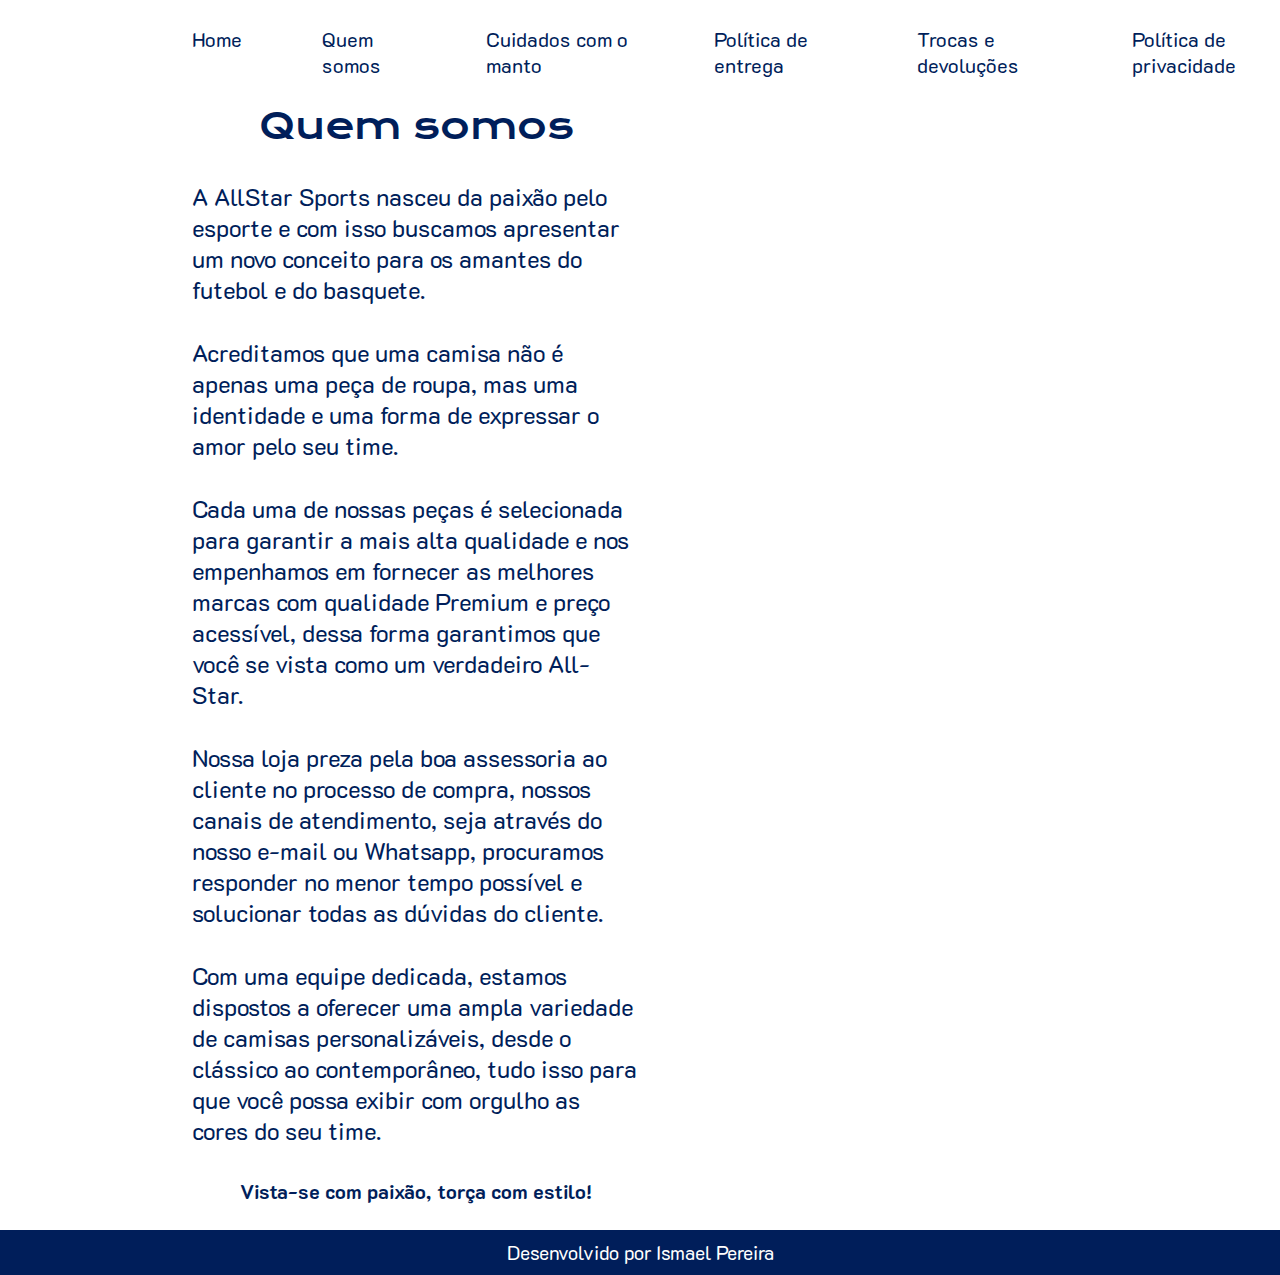
==== about.html @ fbf481ee "Add files via upload" ====
<!DOCTYPE html>
<html lang="pt-br">
<head>
    <meta charset="UTF-8">
    <meta name="viewport" content="width=device-width, initial-scale=1.0">
    <title>Quem Somos</title>
    <link rel="stylesheet" href="./Styles/style.css">
</head>
<body>
    <header class="cabecalho">
        <nav class="menu">
            <a class="link" href="index.html">Home</a>
            <a class="link" href="about.html">Quem somos</a>
            <a class="link" href="cuidados.html">Cuidados com o manto</a>
            <a class="link" href="entrega.html">Política de entrega</a>
            <a class="link" href="https://docs.google.com/document/d/16BdCM0QLnlxiwGYo5AKCnX7BhLCR7KletOCziFdd_so/edit#heading=h.4uhtc0fhpcfy">Trocas e devoluções</a>
            <a class="link" href="https://docs.google.com/document/d/1UWhBYEKNgHLGTJwA_RYU9WpCtRvELtbjgNDIf7aUk-k/edit#heading=h.oc21qaqm6qbm">Política de privacidade</a>
        </nav>
    </header>
    <main class="conteudo">
        <section class="apresentacao">
            <div class="botoes">
            <h1 class="titulo">Quem somos</h1>
            <p class="paragrafo">A AllStar Sports nasceu da paixão pelo esporte e com isso buscamos apresentar um novo conceito para os amantes do futebol e do basquete.</p>
            <p class="paragrafo">Acreditamos que uma camisa não é apenas uma peça de roupa, mas uma identidade e uma forma de expressar o amor pelo seu time.</p> 
            <p class="paragrafo">Cada uma de nossas peças é selecionada para garantir a mais alta qualidade e nos empenhamos em fornecer as melhores marcas com qualidade Premium e preço acessível, dessa forma garantimos que você se vista como um verdadeiro All-Star.</p>
            <p class="paragrafo">Nossa loja preza pela boa assessoria ao cliente no processo de compra, nossos canais de atendimento, seja através do nosso e-mail ou Whatsapp, procuramos responder no menor tempo possível e solucionar todas as dúvidas do cliente.</p>
            <p class="paragrafo">Com uma equipe dedicada, estamos dispostos a oferecer uma ampla variedade de camisas personalizáveis, desde o clássico ao contemporâneo, tudo isso para que você possa exibir com orgulho as cores do seu time.</p>
            <h2 class="subtitulo">Vista-se com paixão, torça com estilo!</h2>
        </div>
        </section>
    </main>
    <footer class="rodape">
        <p>Desenvolvido por Ismael Pereira</p>
    </footer>
</body>
</html>
---- Styles/style.css ----
@import url('https://fonts.googleapis.com/css2?family=K2D:ital,wght@0,100;0,200;0,300;0,400;0,500;0,600;0,700;0,800;1,100;1,200;1,300;1,400;1,500;1,600;1,700;1,800&family=Krona+One&display=swap');
 
*{
  margin: 0;
  padding: 0;
}
  
  body{
    box-sizing: border-box;
    background-color: #ffffff;
    color: #001e5a;
  }

  .destaque{
    color: #00afef;
  }

  .conteudo{
    padding: 2% 15%;
    display: flex;
    align-items: center;
    justify-content: space-between;
    gap: 20px;
  }

  .apresentacao{
    width: 50%;
    display: flex;
    flex-direction: column;
    gap: 40px;
  }

  .titulo{
    font-size: 2.25rem;
    font-family: "Krona One", sans-serif;
    font-weight: 400;
  }

  .paragrafo{
    font-size: 1.5rem;
    font-family: "K2D", sans-serif;
  }

  .botoes{
    display: flex;
    flex-direction: column;
    justify-content: space-between;
    align-items: center;
    gap: 32px;
    font-size: 1.5rem;
  }

  .botao{
    display: flex;
    justify-content: center;
    gap: 5px;
    text-align: center;
    border-radius: 8px;
    font-size: 1.5rem;
    padding: 8px;
    text-decoration: none;
    color: #001e5a;
    font-family: "Krona One", sans-serif;
    font-weight: 400;
    border-width: 2px;
    border-style: solid;
    border-color: #001e5a;
  }

  .subtitulo{
    font-family: "K2D", sans-serif;
    font-size: 1.25rem;
  }

  .botao:hover{
    background-color: #00afef;
  }

  .rodape{
    padding: 10px;
    background-color: #001e5a;
    color: #ffffff;
    text-align: center;
    font-family: "K2D", sans-serif;
    font-size: 1.2rem;
  }

  .logo{
    width: 50%;
  }

  .cabecalho{
    padding: 2% 0 0 15%;
  }

  .link{
    color: #001e5a;
    font-family: "K2D", sans-serif;
    font-size: 1.25rem;
    text-decoration: none;
  }

  .menu{
    display: flex;
    gap: 80px;
  }

  @media (max-width: 1200px){
    
    .conteudo{
        flex-direction: column-reverse;
        padding: 5%;
    }

    .cabecalho{
        padding: 10%;
    }

    .menu{
        justify-content: center;
    }

    .apresentacao{
        width: auto;
    }
  }
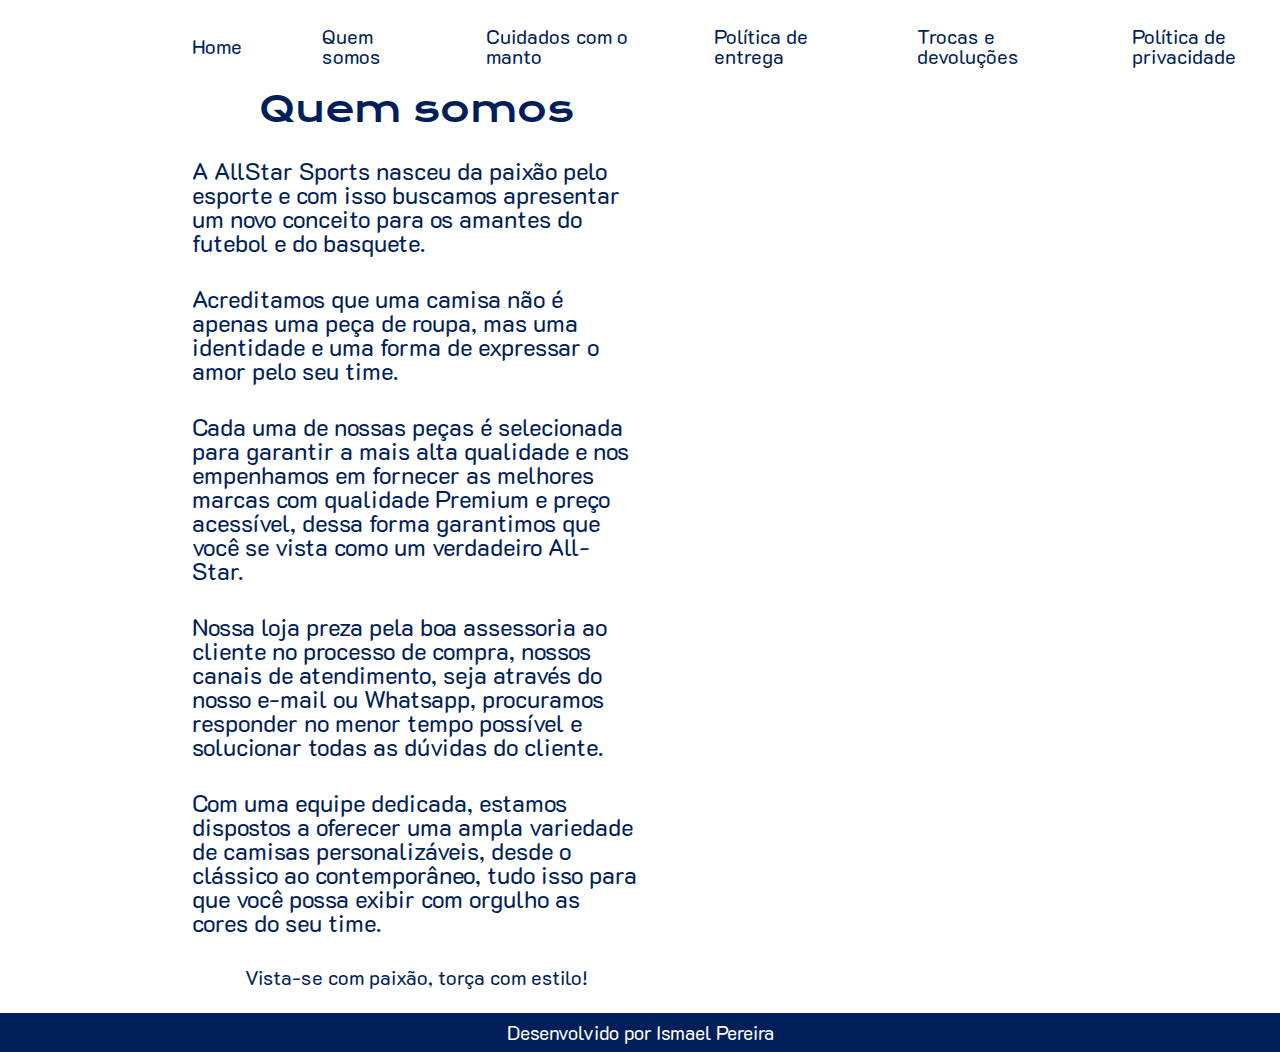
==== commit 945480ea: "Add files via upload" ====
--- a/about.html
+++ b/about.html
@@ -4,7 +4,9 @@
     <meta charset="UTF-8">
     <meta name="viewport" content="width=device-width, initial-scale=1.0">
     <title>Quem Somos</title>
+    <link rel="stylesheet" href="./Styles/reset.css">
     <link rel="stylesheet" href="./Styles/style.css">
+    <link rel="icon" type="image/x-icon" href="Assets/logodegrade.png">
 </head>
 <body>
     <header class="cabecalho">
--- a/Styles/style.css
+++ b/Styles/style.css
@@ -91,6 +91,8 @@
 
   .cabecalho{
     padding: 2% 0 0 15%;
+    display: flex;
+    justify-content: space-between;
   }
 
   .link{
@@ -98,11 +100,13 @@
     font-family: "K2D", sans-serif;
     font-size: 1.25rem;
     text-decoration: none;
+    background-position: center;
   }
 
   .menu{
     display: flex;
     gap: 80px;
+    align-items: center;
   }
 
   @media (max-width: 1200px){
@@ -113,7 +117,7 @@
     }
 
     .cabecalho{
-        padding: 10%;
+        padding: 5%;
     }
 
     .menu{
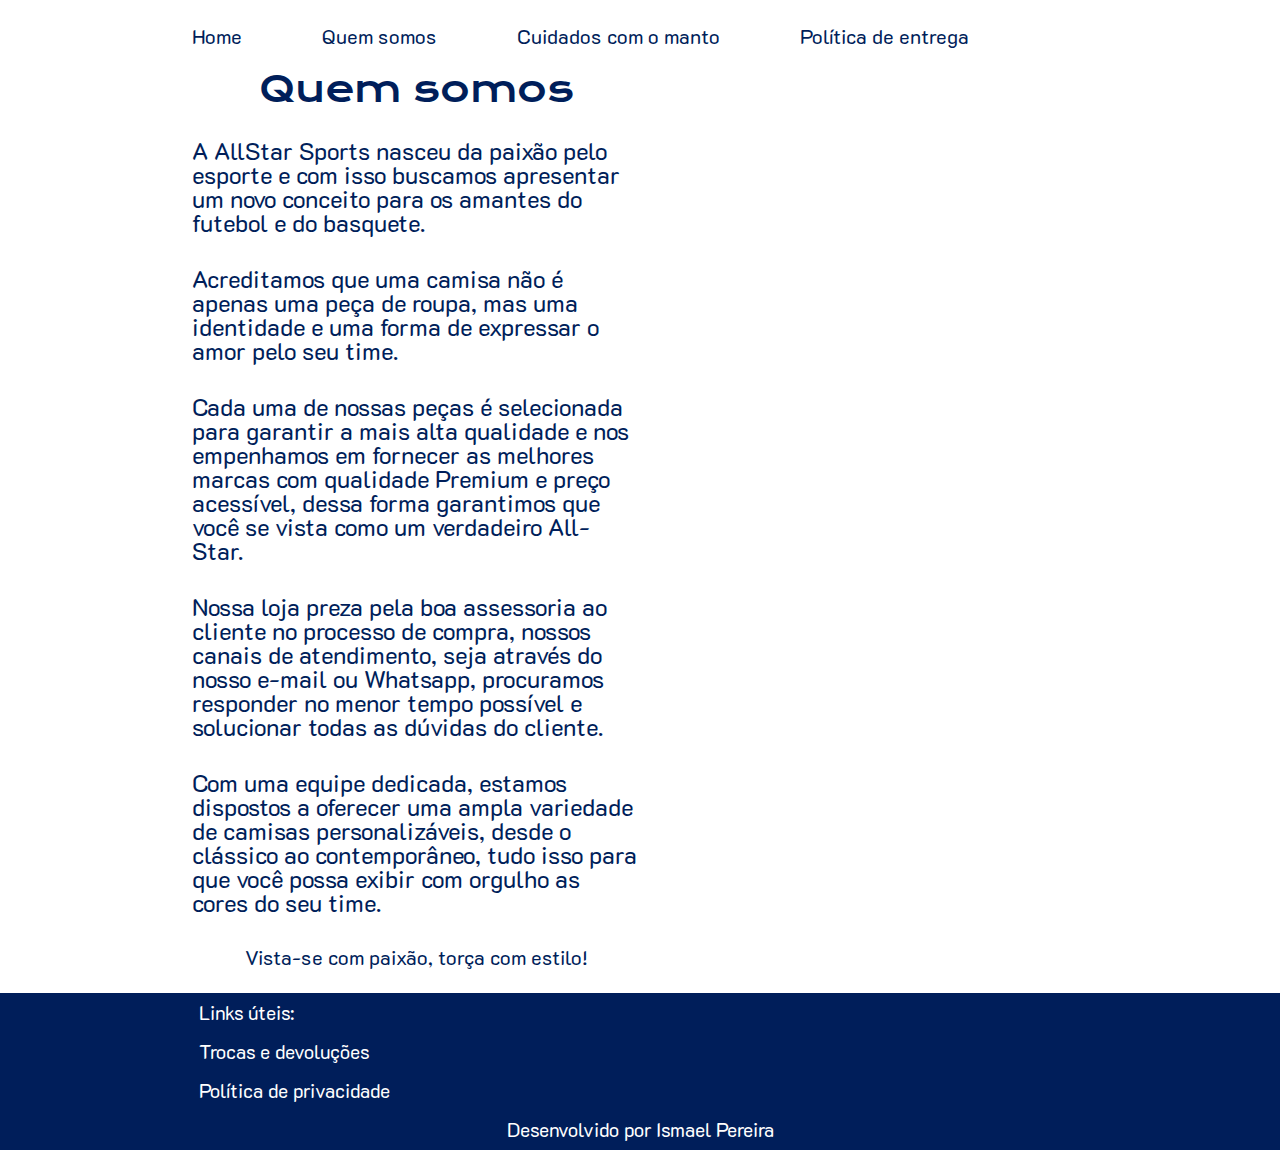
==== commit 46abcbf8: "Add files via upload" ====
--- a/about.html
+++ b/about.html
@@ -15,8 +15,6 @@
             <a class="link" href="about.html">Quem somos</a>
             <a class="link" href="cuidados.html">Cuidados com o manto</a>
             <a class="link" href="entrega.html">Política de entrega</a>
-            <a class="link" href="https://docs.google.com/document/d/16BdCM0QLnlxiwGYo5AKCnX7BhLCR7KletOCziFdd_so/edit#heading=h.4uhtc0fhpcfy">Trocas e devoluções</a>
-            <a class="link" href="https://docs.google.com/document/d/1UWhBYEKNgHLGTJwA_RYU9WpCtRvELtbjgNDIf7aUk-k/edit#heading=h.oc21qaqm6qbm">Política de privacidade</a>
         </nav>
     </header>
     <main class="conteudo">
@@ -33,6 +31,9 @@
         </section>
     </main>
     <footer class="rodape">
+        <h2 class="link_rodape">Links úteis:</h2>
+        <a class="link_rodape" href="https://docs.google.com/document/d/16BdCM0QLnlxiwGYo5AKCnX7BhLCR7KletOCziFdd_so/edit#heading=h.4uhtc0fhpcfy">Trocas e devoluções</a>
+        <a class="link_rodape" href="https://docs.google.com/document/d/1UWhBYEKNgHLGTJwA_RYU9WpCtRvELtbjgNDIf7aUk-k/edit#heading=h.oc21qaqm6qbm">Política de privacidade</a>
         <p>Desenvolvido por Ismael Pereira</p>
     </footer>
 </body>
--- a/Styles/style.css
+++ b/Styles/style.css
@@ -83,6 +83,10 @@
     text-align: center;
     font-family: "K2D", sans-serif;
     font-size: 1.2rem;
+    display: flex;
+    justify-content: space-between;
+    flex-direction: column;
+    gap: 20px;
   }
 
   .logo{
@@ -109,6 +113,14 @@
     align-items: center;
   }
 
+  .link_rodape{
+    font-family: "K2D", sans-serif;
+    text-decoration: none;
+    color: #ffffff;
+    display: flex; 
+    padding-left: 15%; 
+  }
+
   @media (max-width: 1200px){
     
     .conteudo{
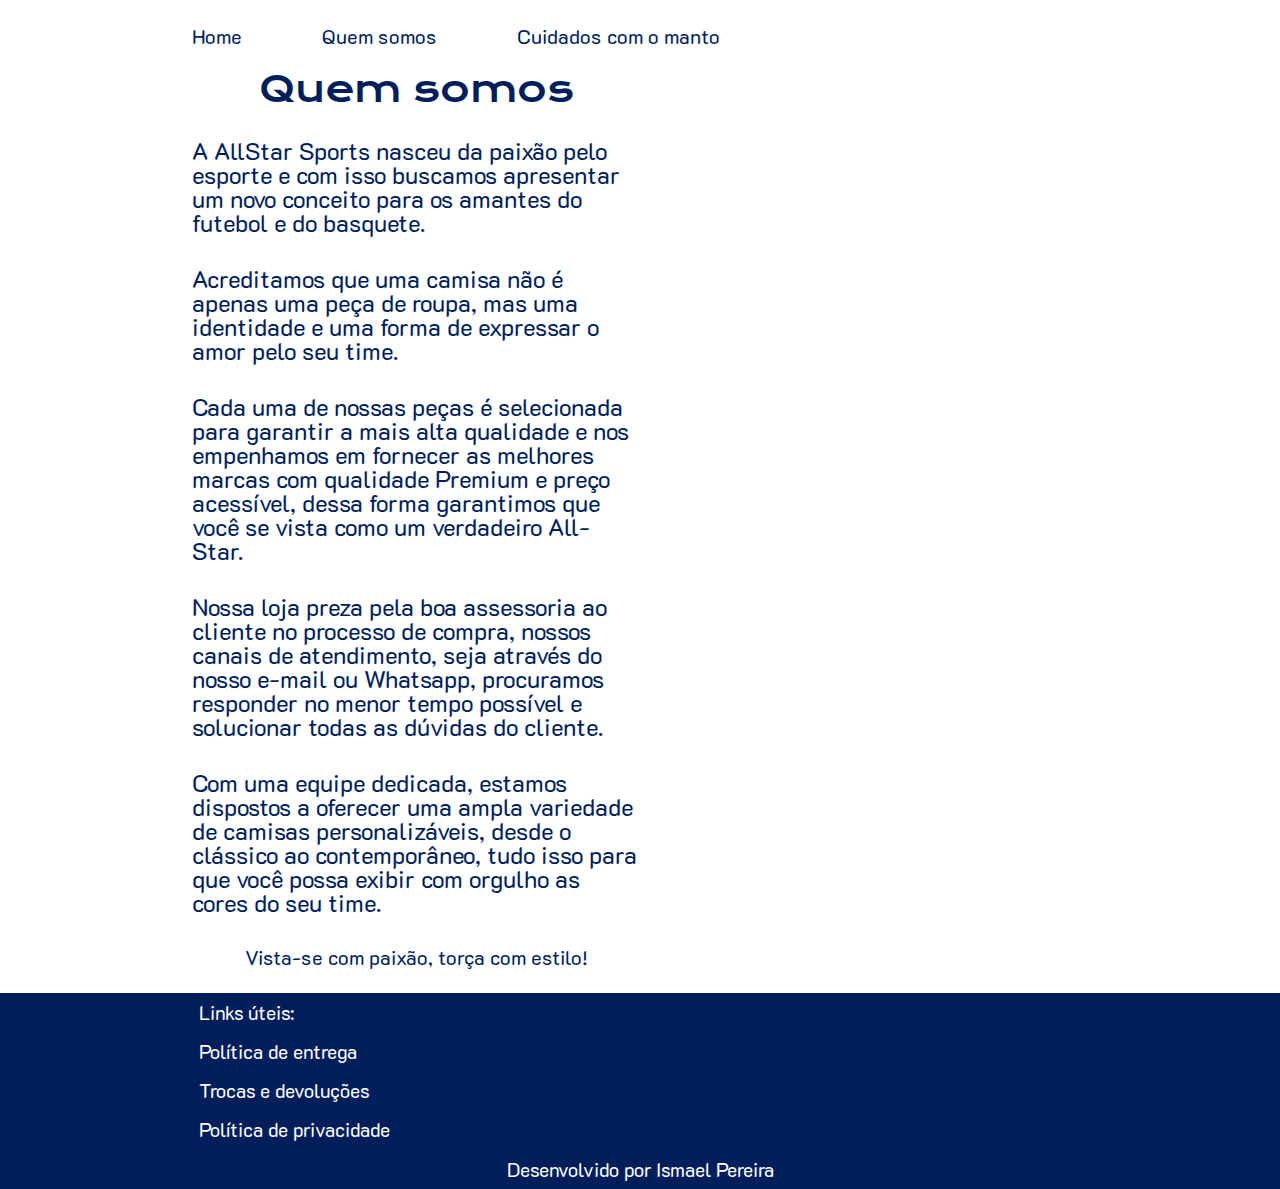
==== commit caad7b20: "Add files via upload" ====
--- a/about.html
+++ b/about.html
@@ -6,7 +6,7 @@
     <title>Quem Somos</title>
     <link rel="stylesheet" href="./Styles/reset.css">
     <link rel="stylesheet" href="./Styles/style.css">
-    <link rel="icon" type="image/x-icon" href="Assets/logodegrade.png">
+    <link rel="icon" type="image/x-icon" href="./Assets/logocorunica.png">
 </head>
 <body>
     <header class="cabecalho">
@@ -14,7 +14,6 @@
             <a class="link" href="index.html">Home</a>
             <a class="link" href="about.html">Quem somos</a>
             <a class="link" href="cuidados.html">Cuidados com o manto</a>
-            <a class="link" href="entrega.html">Política de entrega</a>
         </nav>
     </header>
     <main class="conteudo">
@@ -32,6 +31,7 @@
     </main>
     <footer class="rodape">
         <h2 class="link_rodape">Links úteis:</h2>
+        <a class="link_rodape" href="entrega.html">Política de entrega</a> 
         <a class="link_rodape" href="https://docs.google.com/document/d/16BdCM0QLnlxiwGYo5AKCnX7BhLCR7KletOCziFdd_so/edit#heading=h.4uhtc0fhpcfy">Trocas e devoluções</a>
         <a class="link_rodape" href="https://docs.google.com/document/d/1UWhBYEKNgHLGTJwA_RYU9WpCtRvELtbjgNDIf7aUk-k/edit#heading=h.oc21qaqm6qbm">Política de privacidade</a>
         <p>Desenvolvido por Ismael Pereira</p>
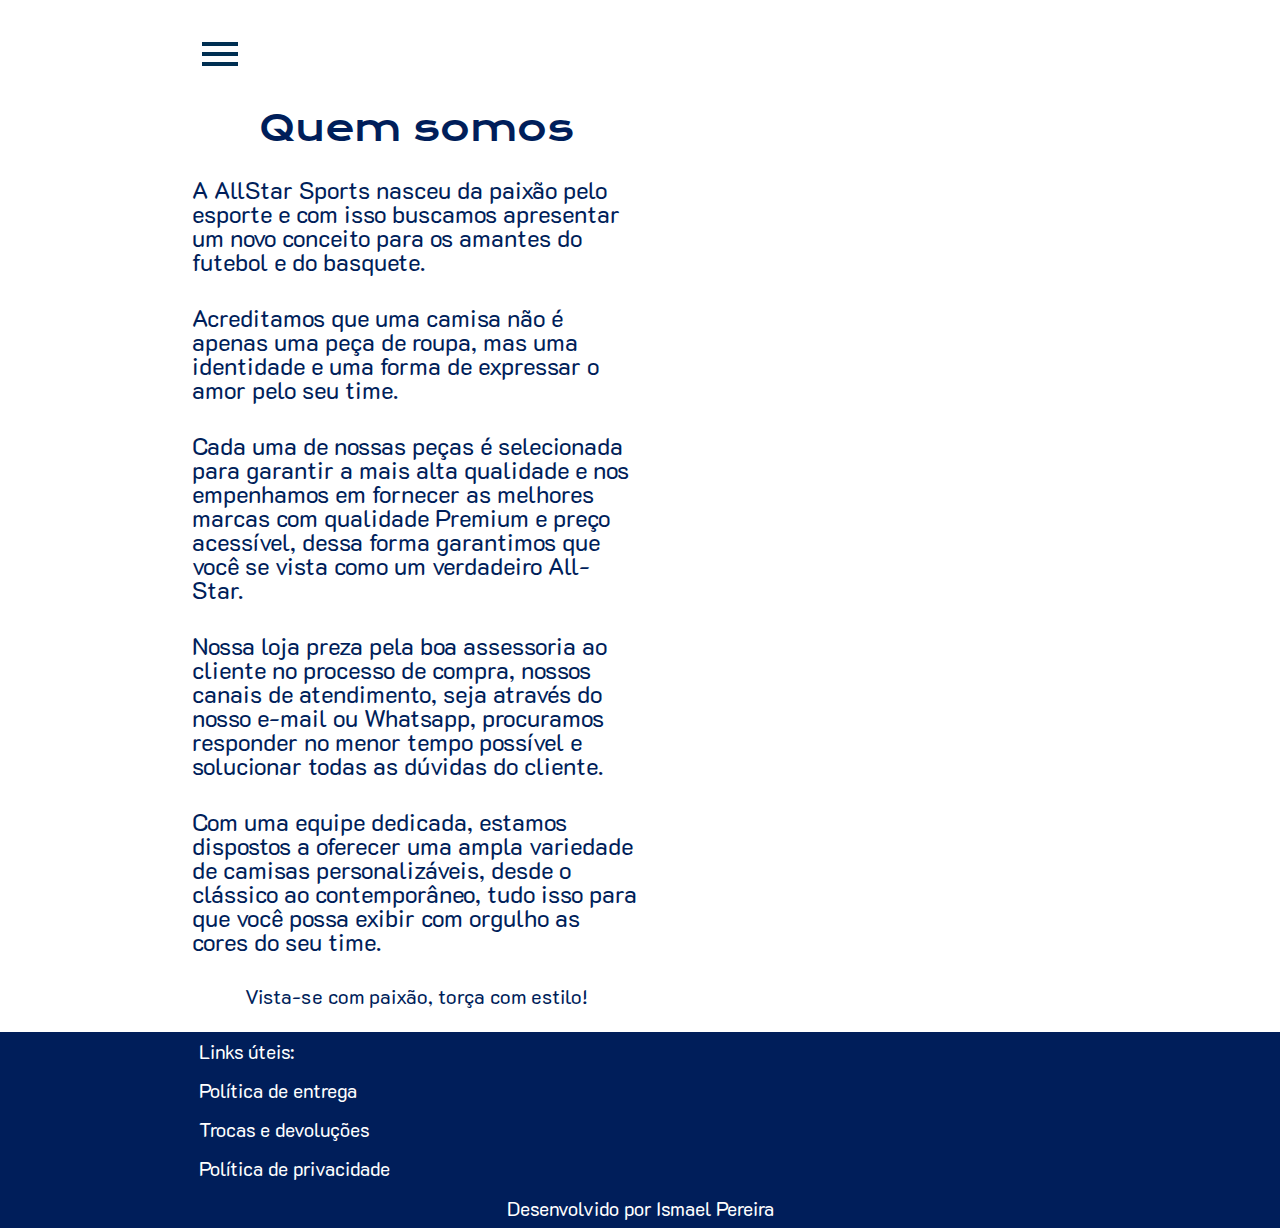
==== commit 04b8d72d: "Add files via upload" ====
--- a/about.html
+++ b/about.html
@@ -10,11 +10,20 @@
 </head>
 <body>
     <header class="cabecalho">
-        <nav class="menu">
-            <a class="link" href="index.html">Home</a>
-            <a class="link" href="about.html">Quem somos</a>
-            <a class="link" href="cuidados.html">Cuidados com o manto</a>
-        </nav>
+        <div class="container">
+            <input type="checkbox" id="menu" class="container_botao">
+            <label for="menu">
+                <span class="cabecalho_menu-hamburguer container_imagem"></span> 
+            </label>
+            <ul class="lista-menu">
+                <li class="lista-menu_item"><a href="/index.html" class="lista-menu_link">Home</a></li>
+                <li class="lista-menu_item"><a href="/about.html" class="lista-menu_link">Sobre nós</a></li>
+                <li class="lista-menu_item"><a href="/cuidados.html" class="lista-menu_link">Cuidados com o manto</a></li>
+                <li class="lista-menu_item"><a href="/entrega.html" class="lista-menu_link">Política de entrega</a></li>
+                <li class="lista-menu_item"><a href="https://docs.google.com/document/d/16BdCM0QLnlxiwGYo5AKCnX7BhLCR7KletOCziFdd_so/edit#heading=h.4uhtc0fhpcfy" class="lista-menu_link">Trocas e devoluções</a></li>
+                <li class="lista-menu_item"><a href="https://docs.google.com/document/d/1UWhBYEKNgHLGTJwA_RYU9WpCtRvELtbjgNDIf7aUk-k/edit#heading=h.oc21qaqm6qbm" class="lista-menu_link">Política de privacidade</a></li>
+            </ul>
+        </div>
     </header>
     <main class="conteudo">
         <section class="apresentacao">
--- a/Styles/style.css
+++ b/Styles/style.css
@@ -1,10 +1,7 @@
 @import url('https://fonts.googleapis.com/css2?family=K2D:ital,wght@0,100;0,200;0,300;0,400;0,500;0,600;0,700;0,800;1,100;1,200;1,300;1,400;1,500;1,600;1,700;1,800&family=Krona+One&display=swap');
- 
-*{
-  margin: 0;
-  padding: 0;
-}
-  
+
+@import url(/Styles/cabecalho.css);
+
   body{
     box-sizing: border-box;
     background-color: #ffffff;
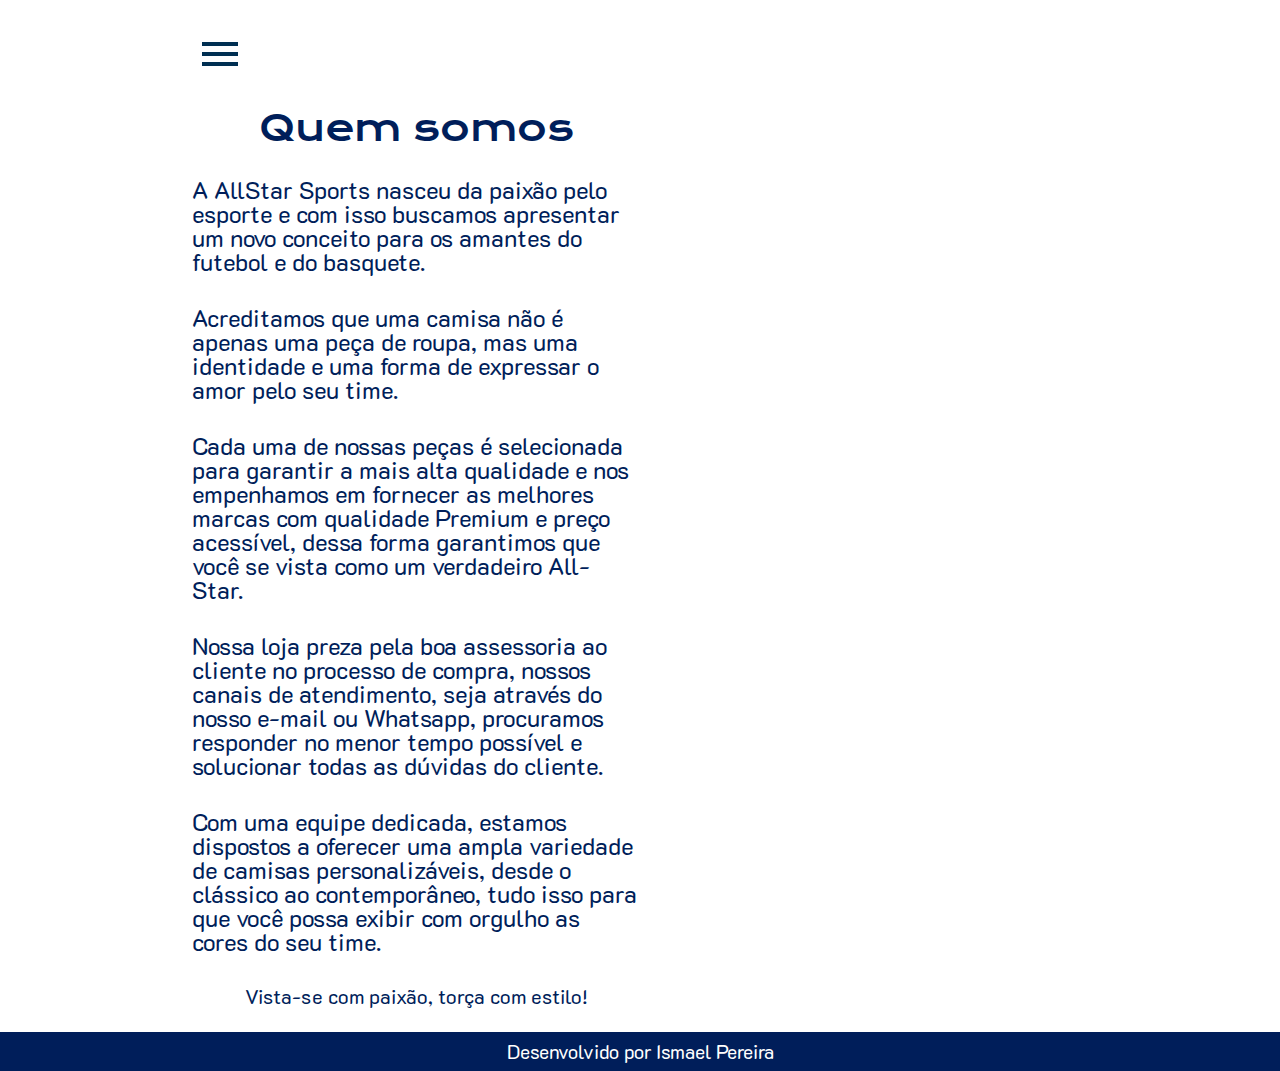
==== commit 094ca42a: "Add files via upload" ====
--- a/about.html
+++ b/about.html
@@ -20,7 +20,7 @@
                 <li class="lista-menu_item"><a href="/about.html" class="lista-menu_link">Sobre nós</a></li>
                 <li class="lista-menu_item"><a href="/cuidados.html" class="lista-menu_link">Cuidados com o manto</a></li>
                 <li class="lista-menu_item"><a href="/entrega.html" class="lista-menu_link">Política de entrega</a></li>
-                <li class="lista-menu_item"><a href="https://docs.google.com/document/d/16BdCM0QLnlxiwGYo5AKCnX7BhLCR7KletOCziFdd_so/edit#heading=h.4uhtc0fhpcfy" class="lista-menu_link">Trocas e devoluções</a></li>
+                <li class="lista-menu_item"><a href="/trocas.html" class="lista-menu_link">Trocas e devoluções</a></li>
                 <li class="lista-menu_item"><a href="https://docs.google.com/document/d/1UWhBYEKNgHLGTJwA_RYU9WpCtRvELtbjgNDIf7aUk-k/edit#heading=h.oc21qaqm6qbm" class="lista-menu_link">Política de privacidade</a></li>
             </ul>
         </div>
@@ -39,10 +39,6 @@
         </section>
     </main>
     <footer class="rodape">
-        <h2 class="link_rodape">Links úteis:</h2>
-        <a class="link_rodape" href="entrega.html">Política de entrega</a> 
-        <a class="link_rodape" href="https://docs.google.com/document/d/16BdCM0QLnlxiwGYo5AKCnX7BhLCR7KletOCziFdd_so/edit#heading=h.4uhtc0fhpcfy">Trocas e devoluções</a>
-        <a class="link_rodape" href="https://docs.google.com/document/d/1UWhBYEKNgHLGTJwA_RYU9WpCtRvELtbjgNDIf7aUk-k/edit#heading=h.oc21qaqm6qbm">Política de privacidade</a>
         <p>Desenvolvido por Ismael Pereira</p>
     </footer>
 </body>
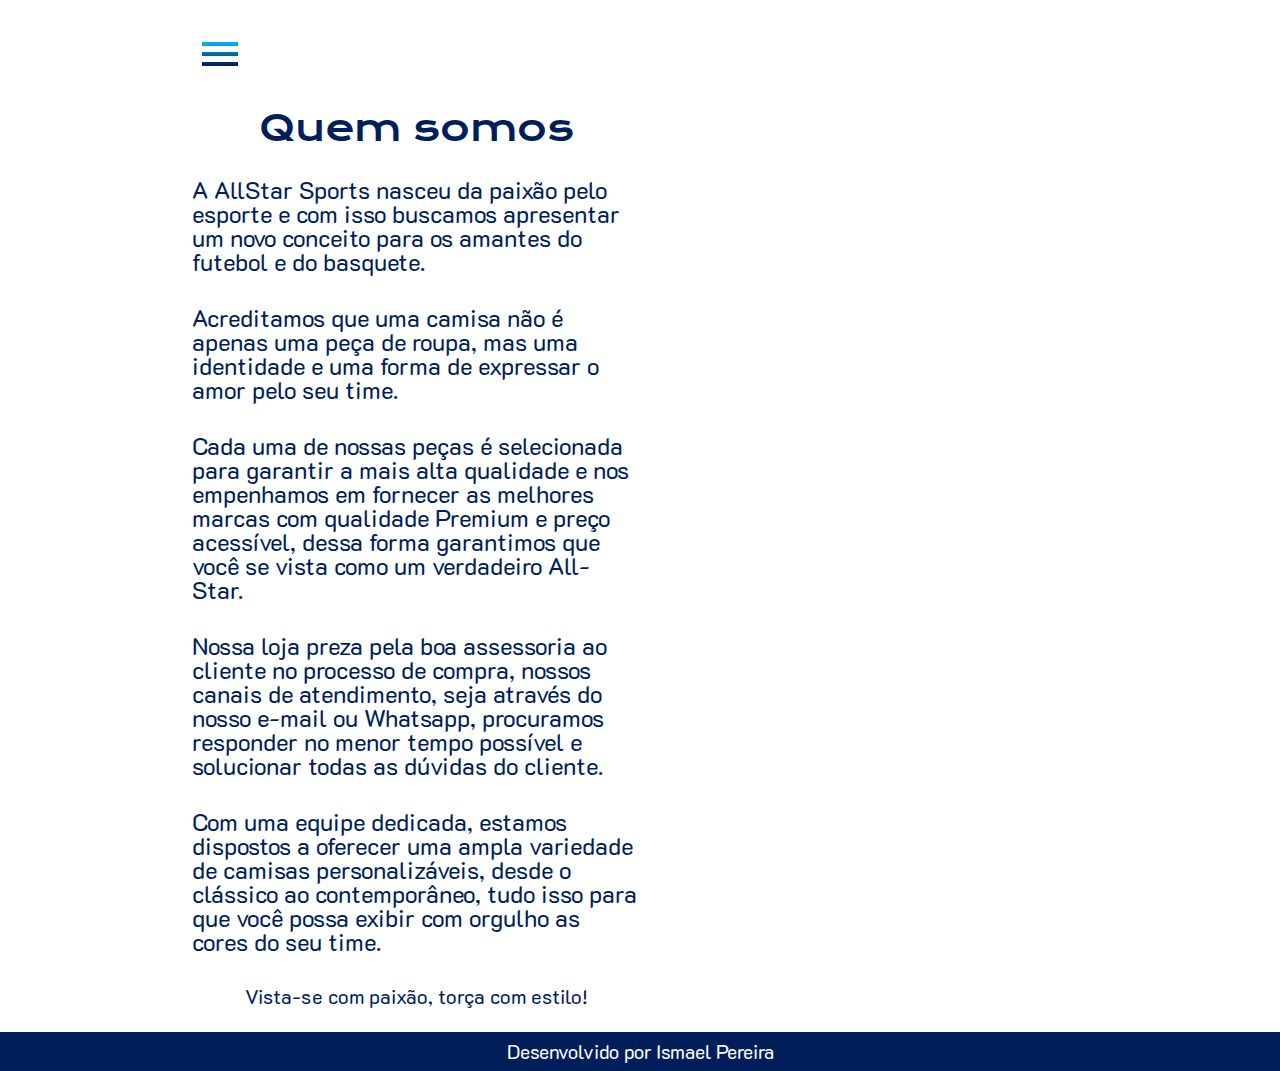
==== commit 6c240e66: "Add files via upload" ====
--- a/about.html
+++ b/about.html
@@ -12,13 +12,14 @@
     <header class="cabecalho">
         <div class="container">
             <input type="checkbox" id="menu" class="container_botao">
-            <label for="menu">
+            <label for="menu" class="container_rotulo"> 
                 <span class="cabecalho_menu-hamburguer container_imagem"></span> 
             </label>
             <ul class="lista-menu">
                 <li class="lista-menu_item"><a href="/index.html" class="lista-menu_link">Home</a></li>
                 <li class="lista-menu_item"><a href="/about.html" class="lista-menu_link">Sobre nós</a></li>
                 <li class="lista-menu_item"><a href="/cuidados.html" class="lista-menu_link">Cuidados com o manto</a></li>
+                <li class="lista-menu_item"><a href="/atacado.html" class="lista-menu_link">Atacado</a></li>
                 <li class="lista-menu_item"><a href="/entrega.html" class="lista-menu_link">Política de entrega</a></li>
                 <li class="lista-menu_item"><a href="/trocas.html" class="lista-menu_link">Trocas e devoluções</a></li>
                 <li class="lista-menu_item"><a href="https://docs.google.com/document/d/1UWhBYEKNgHLGTJwA_RYU9WpCtRvELtbjgNDIf7aUk-k/edit#heading=h.oc21qaqm6qbm" class="lista-menu_link">Política de privacidade</a></li>
--- a/Styles/style.css
+++ b/Styles/style.css
@@ -1,6 +1,6 @@
 @import url('https://fonts.googleapis.com/css2?family=K2D:ital,wght@0,100;0,200;0,300;0,400;0,500;0,600;0,700;0,800;1,100;1,200;1,300;1,400;1,500;1,600;1,700;1,800&family=Krona+One&display=swap');
-
 @import url(/Styles/cabecalho.css);
+@import url(/Styles/card.css);
 
   body{
     box-sizing: border-box;
